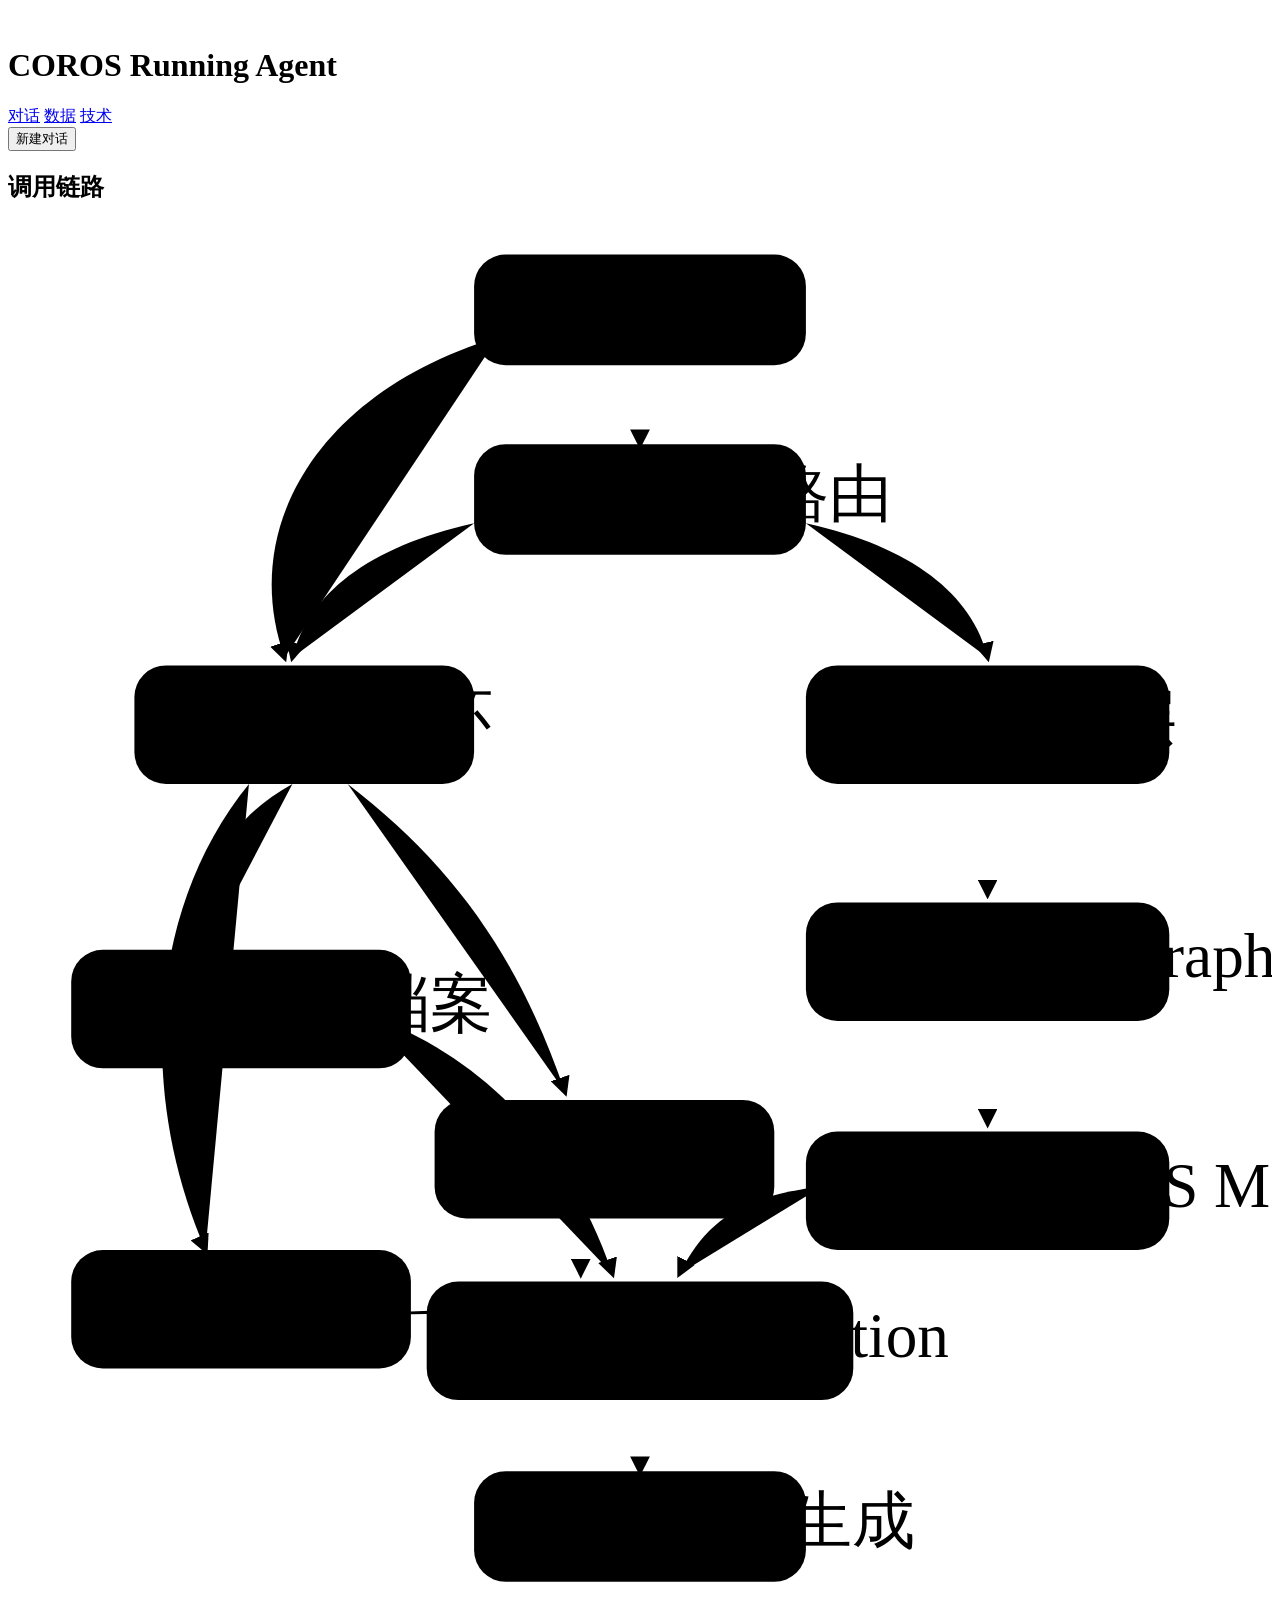
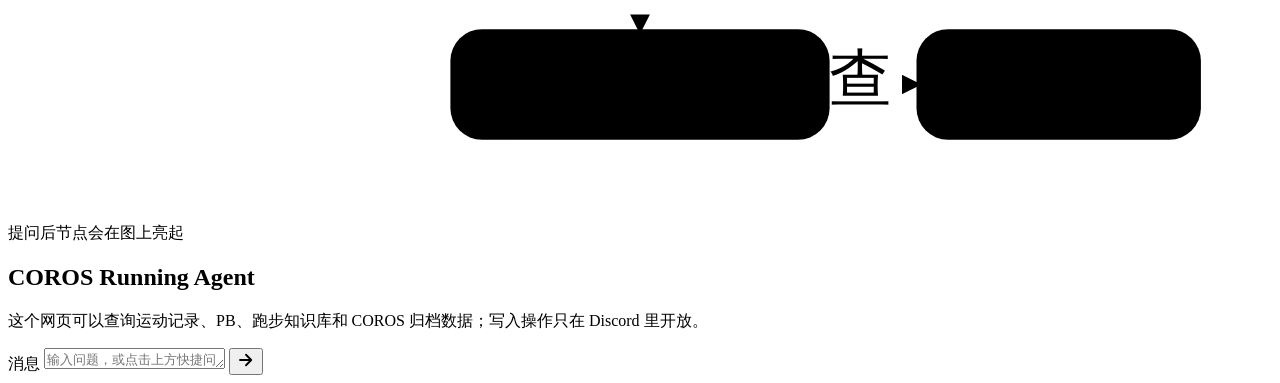
==== web/index.html @ f5cc942c "Initial open-source release" ====
<!doctype html>
<html lang="zh-CN">
  <head>
    <meta charset="utf-8">
    <meta name="viewport" content="width=device-width, initial-scale=1">
    <title>COROS Running Agent</title>
    <link rel="icon" type="image/png" href="/assets/coros-running-agent-avatar.png">
    <link rel="stylesheet" href="/styles.css">
  </head>
  <body>
    <header class="topbar">
      <div class="brand">
        <span class="mark" aria-hidden="true">
          <img src="/assets/coros-running-agent-avatar.png" alt="">
        </span>
        <h1>COROS Running Agent</h1>
      </div>
      <nav class="topnav">
        <a href="/" class="active" aria-current="page">对话</a>
        <a href="/data">数据</a>
        <a href="/tech">技术</a>
      </nav>
    </header>

    <main class="workspace">
      <aside class="rail" aria-label="对话列表">
        <button type="button" id="newChat" class="new-thread-button">新建对话</button>
        <div class="conversation-list" id="conversationList"></div>

        <section class="flowmap" id="flowMap" aria-label="本次调用链路">
          <h2 class="rail-title">调用链路</h2>
          <svg viewBox="0 0 320 400" role="img" aria-hidden="true">
            <defs>
              <marker id="flowArrow" viewBox="0 0 8 8" refX="6" refY="4"
                      markerWidth="5" markerHeight="5" orient="auto">
                <path d="M0 0 L8 4 L0 8 z" fill="currentColor"/>
              </marker>
            </defs>

            <g class="flow-wires">
              <path class="flow-edge" data-from="entry" data-to="router" d="M160 36 V56" marker-end="url(#flowArrow)"/>
              <path class="flow-edge" data-from="entry" data-to="loop" d="M124 29 C80 42 58 76 70 110" marker-end="url(#flowArrow)"/>
              <path class="flow-edge" data-from="router" data-to="loop" d="M118 76 C91 82 76 94 72 110" marker-end="url(#flowArrow)"/>
              <path class="flow-edge" data-from="router" data-to="capability" d="M202 76 C229 82 244 94 248 110" marker-end="url(#flowArrow)"/>
              <path class="flow-edge" data-from="loop" data-to="profile" d="M72 142 C56 151 48 164 50 184" marker-end="url(#flowArrow)"/>
              <path class="flow-edge" data-from="loop" data-to="knowledge" d="M86 142 C112 162 129 185 141 220" marker-end="url(#flowArrow)"/>
              <path class="flow-edge" data-from="loop" data-to="search" d="M61 142 C35 174 33 221 50 260" marker-end="url(#flowArrow)"/>
              <path class="flow-edge" data-from="capability" data-to="langgraph" d="M248 142 V170" marker-end="url(#flowArrow)"/>
              <path class="flow-edge" data-from="langgraph" data-to="coros" d="M248 202 V228" marker-end="url(#flowArrow)"/>
              <path class="flow-edge" data-from="coros" data-to="observation" d="M206 244 C187 246 177 252 170 266" marker-end="url(#flowArrow)"/>
              <path class="flow-edge" data-from="profile" data-to="observation" d="M90 200 C118 210 141 231 153 266" marker-end="url(#flowArrow)"/>
              <path class="flow-edge" data-from="knowledge" data-to="observation" d="M145 252 V266" marker-end="url(#flowArrow)"/>
              <path class="flow-edge" data-from="search" data-to="observation" d="M90 276 C112 277 133 275 145 274" marker-end="url(#flowArrow)"/>
              <path class="flow-edge" data-from="observation" data-to="llm" d="M160 298 V316" marker-end="url(#flowArrow)"/>
              <path class="flow-edge" data-from="llm" data-to="reflection" d="M160 344 V356" marker-end="url(#flowArrow)"/>
              <path class="flow-edge" data-from="reflection" data-to="answer" d="M202 370 H230" marker-end="url(#flowArrow)"/>
            </g>

            <g class="flow-node" data-module="entry">
              <rect x="118" y="8" width="84" height="28" rx="8"/>
              <text x="160" y="26">入口</text>
            </g>
            <g class="flow-node" data-module="router">
              <rect x="118" y="56" width="84" height="28" rx="8"/>
              <text x="160" y="74">语义路由</text>
            </g>
            <g class="flow-node" data-module="loop">
              <rect x="32" y="112" width="86" height="30" rx="8"/>
              <text x="75" y="131">主循环</text>
            </g>
            <g class="flow-node" data-module="capability">
              <rect x="202" y="112" width="92" height="30" rx="8"/>
              <text x="248" y="131">能力层</text>
            </g>
            <g class="flow-node" data-module="langgraph">
              <rect x="202" y="172" width="92" height="30" rx="8"/>
              <text x="248" y="191">LangGraph</text>
            </g>

            <g class="flow-node" data-module="coros">
              <rect x="202" y="230" width="92" height="30" rx="8"/>
              <text x="248" y="249">COROS MCP</text>
            </g>
            <g class="flow-node" data-module="profile">
              <rect x="16" y="184" width="86" height="30" rx="8"/>
              <text x="59" y="203">长期档案</text>
            </g>
            <g class="flow-node" data-module="knowledge">
              <rect x="108" y="222" width="86" height="30" rx="8"/>
              <text x="151" y="241">RAG</text>
            </g>
            <g class="flow-node" data-module="search">
              <rect x="16" y="260" width="86" height="30" rx="8"/>
              <text x="59" y="279">搜索</text>
            </g>
            <g class="flow-node" data-module="observation">
              <rect x="106" y="268" width="108" height="30" rx="8"/>
              <text x="160" y="287">Observation</text>
            </g>
            <g class="flow-node" data-module="llm">
              <rect x="118" y="316" width="84" height="28" rx="8"/>
              <text x="160" y="334">LLM 生成</text>
            </g>

            <g class="flow-node" data-module="reflection">
              <rect x="112" y="356" width="96" height="28" rx="8"/>
              <text x="160" y="374">反思检查</text>
            </g>

            <g class="flow-node" data-module="answer">
              <rect x="230" y="356" width="72" height="28" rx="8"/>
              <text x="266" y="374">回答</text>
            </g>
          </svg>
          <p class="flow-hint" id="flowHint">提问后节点会在图上亮起</p>
        </section>
      </aside>

      <section class="chat-shell">
        <div class="stage">
          <div class="thread" id="chatLog" aria-live="polite">
            <section class="welcome" id="welcome">
              <h2>COROS Running Agent</h2>
              <p>这个网页可以查询运动记录、PB、跑步知识库和 COROS 归档数据；写入操作只在 Discord 里开放。</p>
            </section>
          </div>
        </div>

        <section class="composer-suggestions" aria-label="快捷问题">
          <div class="suggestions" id="suggestions"></div>
        </section>

        <form class="composer" id="chatForm">
          <label class="sr-only" for="messageInput">消息</label>
          <textarea
            id="messageInput"
            rows="1"
            placeholder="输入问题，或点击上方快捷问题填入……"
            autocomplete="off"
          ></textarea>
          <button type="submit" id="sendButton" aria-label="发送">
            <svg viewBox="0 0 24 24" width="18" height="18" aria-hidden="true">
              <path d="M4 12h13M12 5l7 7-7 7" fill="none" stroke="currentColor"
                    stroke-width="2.4" stroke-linecap="round" stroke-linejoin="round"/>
            </svg>
          </button>
        </form>
      </section>
    </main>

    <script src="/app.js" type="module"></script>
  </body>
</html>
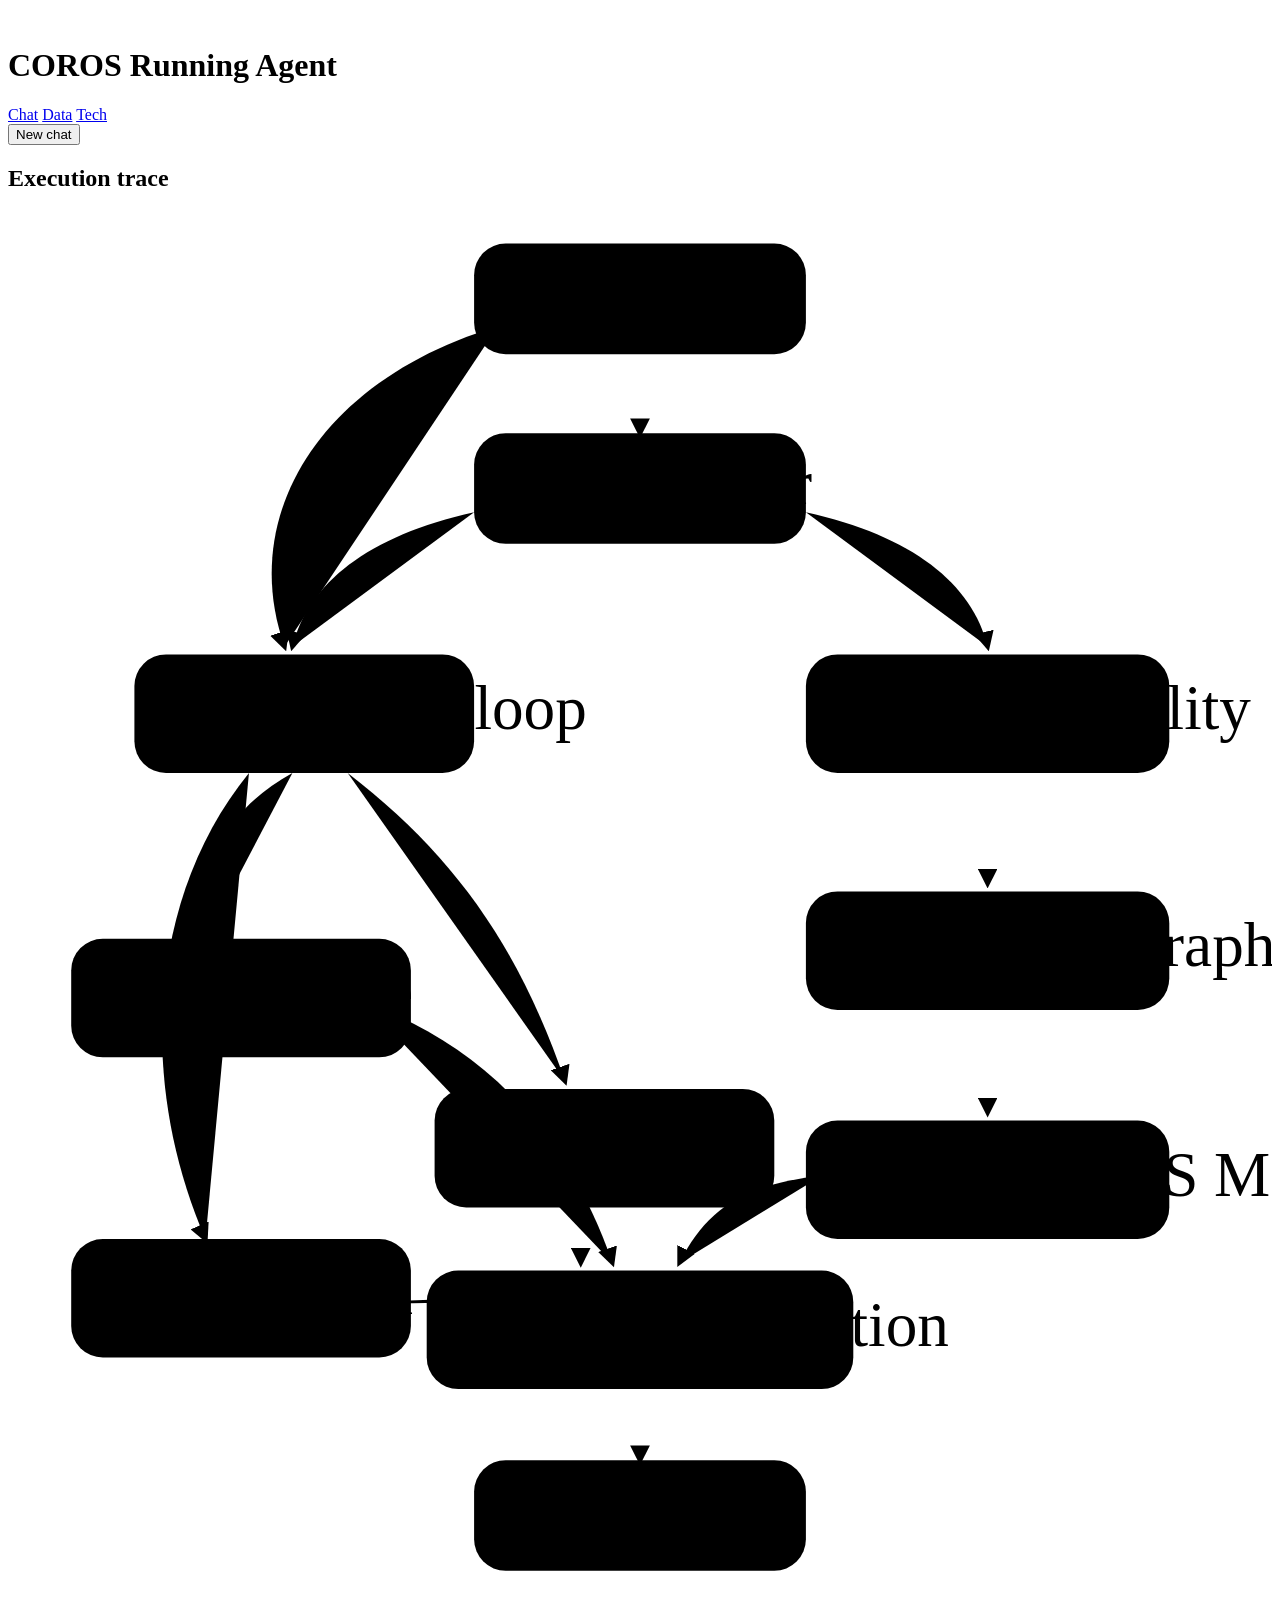
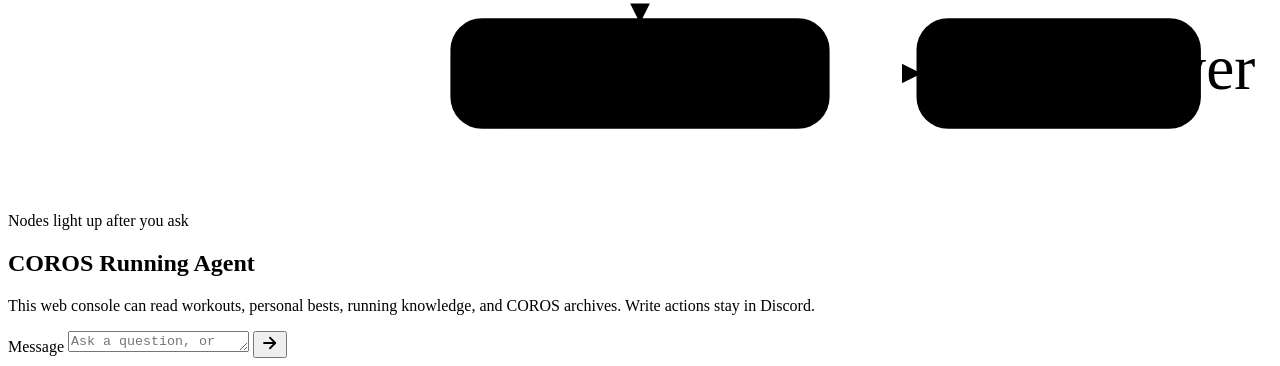
==== commit afaaa5a9: "docs: localize web UI to English" ====
--- a/web/index.html
+++ b/web/index.html
@@ -1,5 +1,5 @@
 <!doctype html>
-<html lang="zh-CN">
+<html lang="en">
   <head>
     <meta charset="utf-8">
     <meta name="viewport" content="width=device-width, initial-scale=1">
@@ -16,19 +16,19 @@
         <h1>COROS Running Agent</h1>
       </div>
       <nav class="topnav">
-        <a href="/" class="active" aria-current="page">对话</a>
-        <a href="/data">数据</a>
-        <a href="/tech">技术</a>
+        <a href="/" class="active" aria-current="page">Chat</a>
+        <a href="/data">Data</a>
+        <a href="/tech">Tech</a>
       </nav>
     </header>
 
     <main class="workspace">
-      <aside class="rail" aria-label="对话列表">
-        <button type="button" id="newChat" class="new-thread-button">新建对话</button>
+      <aside class="rail" aria-label="Conversation list">
+        <button type="button" id="newChat" class="new-thread-button">New chat</button>
         <div class="conversation-list" id="conversationList"></div>
 
-        <section class="flowmap" id="flowMap" aria-label="本次调用链路">
-          <h2 class="rail-title">调用链路</h2>
+        <section class="flowmap" id="flowMap" aria-label="Execution trace">
+          <h2 class="rail-title">Execution trace</h2>
           <svg viewBox="0 0 320 400" role="img" aria-hidden="true">
             <defs>
               <marker id="flowArrow" viewBox="0 0 8 8" refX="6" refY="4"
@@ -58,19 +58,19 @@
 
             <g class="flow-node" data-module="entry">
               <rect x="118" y="8" width="84" height="28" rx="8"/>
-              <text x="160" y="26">入口</text>
+              <text x="160" y="26">Input</text>
             </g>
             <g class="flow-node" data-module="router">
               <rect x="118" y="56" width="84" height="28" rx="8"/>
-              <text x="160" y="74">语义路由</text>
+              <text x="160" y="74">Router</text>
             </g>
             <g class="flow-node" data-module="loop">
               <rect x="32" y="112" width="86" height="30" rx="8"/>
-              <text x="75" y="131">主循环</text>
+              <text x="75" y="131">Agent loop</text>
             </g>
             <g class="flow-node" data-module="capability">
               <rect x="202" y="112" width="92" height="30" rx="8"/>
-              <text x="248" y="131">能力层</text>
+              <text x="248" y="131">Capability</text>
             </g>
             <g class="flow-node" data-module="langgraph">
               <rect x="202" y="172" width="92" height="30" rx="8"/>
@@ -83,7 +83,7 @@
             </g>
             <g class="flow-node" data-module="profile">
               <rect x="16" y="184" width="86" height="30" rx="8"/>
-              <text x="59" y="203">长期档案</text>
+              <text x="59" y="203">Profile</text>
             </g>
             <g class="flow-node" data-module="knowledge">
               <rect x="108" y="222" width="86" height="30" rx="8"/>
@@ -91,7 +91,7 @@
             </g>
             <g class="flow-node" data-module="search">
               <rect x="16" y="260" width="86" height="30" rx="8"/>
-              <text x="59" y="279">搜索</text>
+              <text x="59" y="279">Search</text>
             </g>
             <g class="flow-node" data-module="observation">
               <rect x="106" y="268" width="108" height="30" rx="8"/>
@@ -99,20 +99,20 @@
             </g>
             <g class="flow-node" data-module="llm">
               <rect x="118" y="316" width="84" height="28" rx="8"/>
-              <text x="160" y="334">LLM 生成</text>
+              <text x="160" y="334">LLM</text>
             </g>
 
             <g class="flow-node" data-module="reflection">
               <rect x="112" y="356" width="96" height="28" rx="8"/>
-              <text x="160" y="374">反思检查</text>
+              <text x="160" y="374">Reflect</text>
             </g>
 
             <g class="flow-node" data-module="answer">
               <rect x="230" y="356" width="72" height="28" rx="8"/>
-              <text x="266" y="374">回答</text>
+              <text x="266" y="374">Answer</text>
             </g>
           </svg>
-          <p class="flow-hint" id="flowHint">提问后节点会在图上亮起</p>
+          <p class="flow-hint" id="flowHint">Nodes light up after you ask</p>
         </section>
       </aside>
 
@@ -121,24 +121,24 @@
           <div class="thread" id="chatLog" aria-live="polite">
             <section class="welcome" id="welcome">
               <h2>COROS Running Agent</h2>
-              <p>这个网页可以查询运动记录、PB、跑步知识库和 COROS 归档数据；写入操作只在 Discord 里开放。</p>
+              <p>This web console can read workouts, personal bests, running knowledge, and COROS archives. Write actions stay in Discord.</p>
             </section>
           </div>
         </div>
 
-        <section class="composer-suggestions" aria-label="快捷问题">
+        <section class="composer-suggestions" aria-label="Suggested questions">
           <div class="suggestions" id="suggestions"></div>
         </section>
 
         <form class="composer" id="chatForm">
-          <label class="sr-only" for="messageInput">消息</label>
+          <label class="sr-only" for="messageInput">Message</label>
           <textarea
             id="messageInput"
             rows="1"
-            placeholder="输入问题，或点击上方快捷问题填入……"
+            placeholder="Ask a question, or click a suggested prompt above..."
             autocomplete="off"
           ></textarea>
-          <button type="submit" id="sendButton" aria-label="发送">
+          <button type="submit" id="sendButton" aria-label="Send">
             <svg viewBox="0 0 24 24" width="18" height="18" aria-hidden="true">
               <path d="M4 12h13M12 5l7 7-7 7" fill="none" stroke="currentColor"
                     stroke-width="2.4" stroke-linecap="round" stroke-linejoin="round"/>
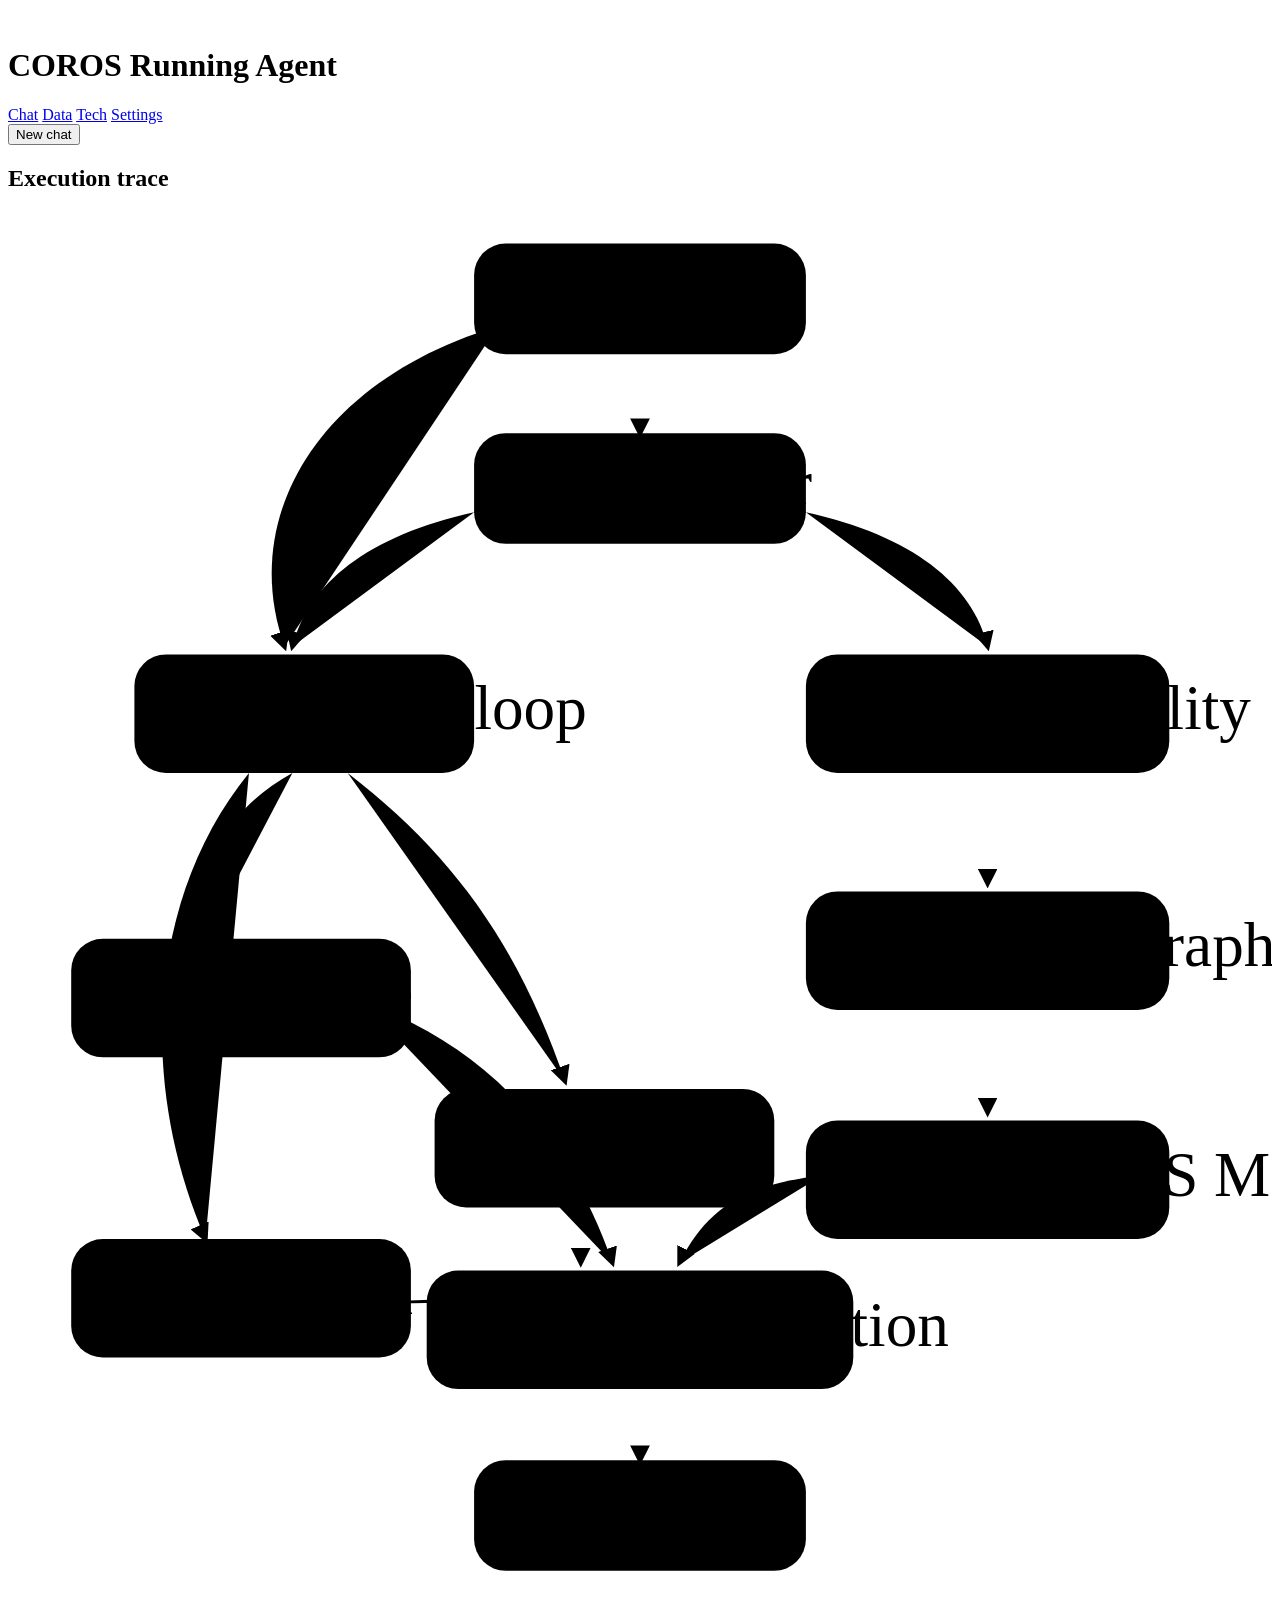
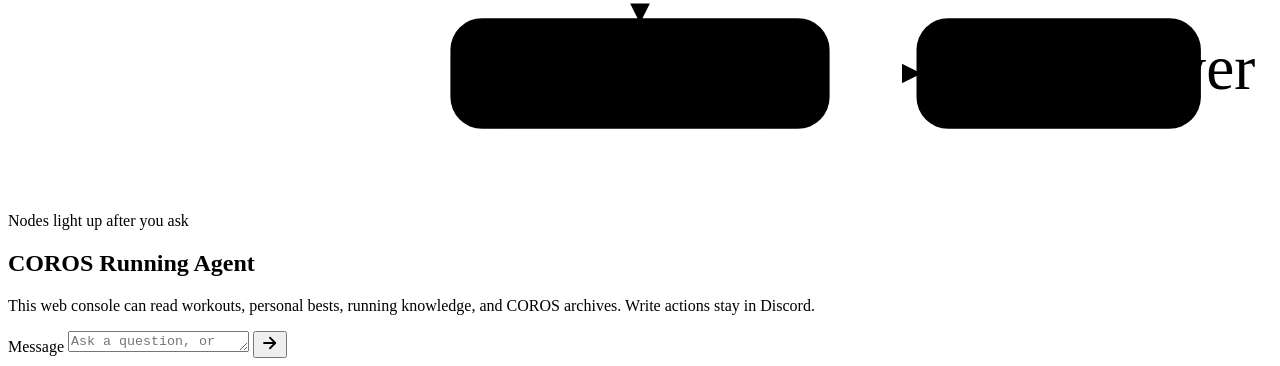
==== commit 23798332: "feat: 设置与 Prompt Skills 控制台 网页上多了一个 /settings，管两件事：  - 自动化开关。运动报告和睡眠报告的自动推送原来是环境变量，   改完要重启；现在存在 dat" ====
--- a/web/index.html
+++ b/web/index.html
@@ -16,19 +16,20 @@
         <h1>COROS Running Agent</h1>
       </div>
       <nav class="topnav">
-        <a href="/" class="active" aria-current="page">Chat</a>
-        <a href="/data">Data</a>
-        <a href="/tech">Tech</a>
+        <a href="/" class="active" aria-current="page" data-i18n="nav.chat">Chat</a>
+        <a href="/data" data-i18n="nav.data">Data</a>
+        <a href="/tech" data-i18n="nav.tech">Tech</a>
+        <a href="/settings" data-i18n="nav.settings">Settings</a>
       </nav>
     </header>
 
     <main class="workspace">
-      <aside class="rail" aria-label="Conversation list">
-        <button type="button" id="newChat" class="new-thread-button">New chat</button>
+      <aside class="rail" data-i18n-aria="chat.conversationList" aria-label="Conversation list">
+        <button type="button" id="newChat" class="new-thread-button" data-i18n="chat.newChat">New chat</button>
         <div class="conversation-list" id="conversationList"></div>
 
-        <section class="flowmap" id="flowMap" aria-label="Execution trace">
-          <h2 class="rail-title">Execution trace</h2>
+        <section class="flowmap" id="flowMap" data-i18n-aria="flow.title" aria-label="Execution trace">
+          <h2 class="rail-title" data-i18n="flow.title">Execution trace</h2>
           <svg viewBox="0 0 320 400" role="img" aria-hidden="true">
             <defs>
               <marker id="flowArrow" viewBox="0 0 8 8" refX="6" refY="4"
@@ -58,61 +59,61 @@
 
             <g class="flow-node" data-module="entry">
               <rect x="118" y="8" width="84" height="28" rx="8"/>
-              <text x="160" y="26">Input</text>
+              <text x="160" y="26" data-i18n="flow.entry">Input</text>
             </g>
             <g class="flow-node" data-module="router">
               <rect x="118" y="56" width="84" height="28" rx="8"/>
-              <text x="160" y="74">Router</text>
+              <text x="160" y="74" data-i18n="flow.router">Router</text>
             </g>
             <g class="flow-node" data-module="loop">
               <rect x="32" y="112" width="86" height="30" rx="8"/>
-              <text x="75" y="131">Agent loop</text>
+              <text x="75" y="131" data-i18n="flow.loop">Agent loop</text>
             </g>
             <g class="flow-node" data-module="capability">
               <rect x="202" y="112" width="92" height="30" rx="8"/>
-              <text x="248" y="131">Capability</text>
+              <text x="248" y="131" data-i18n="flow.capability">Capability</text>
             </g>
             <g class="flow-node" data-module="langgraph">
               <rect x="202" y="172" width="92" height="30" rx="8"/>
-              <text x="248" y="191">LangGraph</text>
+              <text x="248" y="191" data-i18n="flow.langgraph">LangGraph</text>
             </g>
 
             <g class="flow-node" data-module="coros">
               <rect x="202" y="230" width="92" height="30" rx="8"/>
-              <text x="248" y="249">COROS MCP</text>
+              <text x="248" y="249" data-i18n="flow.coros">COROS MCP</text>
             </g>
             <g class="flow-node" data-module="profile">
               <rect x="16" y="184" width="86" height="30" rx="8"/>
-              <text x="59" y="203">Profile</text>
+              <text x="59" y="203" data-i18n="flow.profile">Profile</text>
             </g>
             <g class="flow-node" data-module="knowledge">
               <rect x="108" y="222" width="86" height="30" rx="8"/>
-              <text x="151" y="241">RAG</text>
+              <text x="151" y="241" data-i18n="flow.knowledge">RAG</text>
             </g>
             <g class="flow-node" data-module="search">
               <rect x="16" y="260" width="86" height="30" rx="8"/>
-              <text x="59" y="279">Search</text>
+              <text x="59" y="279" data-i18n="flow.search">Search</text>
             </g>
             <g class="flow-node" data-module="observation">
               <rect x="106" y="268" width="108" height="30" rx="8"/>
-              <text x="160" y="287">Observation</text>
+              <text x="160" y="287" data-i18n="flow.observation">Observation</text>
             </g>
             <g class="flow-node" data-module="llm">
               <rect x="118" y="316" width="84" height="28" rx="8"/>
-              <text x="160" y="334">LLM</text>
+              <text x="160" y="334" data-i18n="flow.llm">LLM</text>
             </g>
 
             <g class="flow-node" data-module="reflection">
               <rect x="112" y="356" width="96" height="28" rx="8"/>
-              <text x="160" y="374">Reflect</text>
+              <text x="160" y="374" data-i18n="flow.reflection">Reflect</text>
             </g>
 
             <g class="flow-node" data-module="answer">
               <rect x="230" y="356" width="72" height="28" rx="8"/>
-              <text x="266" y="374">Answer</text>
+              <text x="266" y="374" data-i18n="flow.answer">Answer</text>
             </g>
           </svg>
-          <p class="flow-hint" id="flowHint">Nodes light up after you ask</p>
+          <p class="flow-hint" id="flowHint" data-i18n="flow.hint">Nodes light up after you ask</p>
         </section>
       </aside>
 
@@ -121,24 +122,25 @@
           <div class="thread" id="chatLog" aria-live="polite">
             <section class="welcome" id="welcome">
               <h2>COROS Running Agent</h2>
-              <p>This web console can read workouts, personal bests, running knowledge, and COROS archives. Write actions stay in Discord.</p>
+              <p data-i18n="chat.welcomeBody">This web console can read workouts, personal bests, running knowledge, and COROS archives. Write actions stay in Discord.</p>
             </section>
           </div>
         </div>
 
-        <section class="composer-suggestions" aria-label="Suggested questions">
+        <section class="composer-suggestions" data-i18n-aria="chat.suggestions" aria-label="Suggested questions">
           <div class="suggestions" id="suggestions"></div>
         </section>
 
         <form class="composer" id="chatForm">
-          <label class="sr-only" for="messageInput">Message</label>
+          <label class="sr-only" for="messageInput" data-i18n="chat.message">Message</label>
           <textarea
             id="messageInput"
             rows="1"
+            data-i18n-placeholder="chat.placeholder"
             placeholder="Ask a question, or click a suggested prompt above..."
             autocomplete="off"
           ></textarea>
-          <button type="submit" id="sendButton" aria-label="Send">
+          <button type="submit" id="sendButton" data-i18n-aria="chat.send" aria-label="Send">
             <svg viewBox="0 0 24 24" width="18" height="18" aria-hidden="true">
               <path d="M4 12h13M12 5l7 7-7 7" fill="none" stroke="currentColor"
                     stroke-width="2.4" stroke-linecap="round" stroke-linejoin="round"/>
@@ -148,6 +150,21 @@
       </section>
     </main>
 
+    <section class="activity-notice" id="activityNotice" hidden aria-live="polite">
+      <div class="activity-notice-card" role="dialog" aria-modal="false" aria-labelledby="activityNoticeTitle">
+        <button type="button" class="notice-close" id="activityNoticeDismiss" data-i18n-aria="notice.dismiss" aria-label="Dismiss workout notice">
+          <svg viewBox="0 0 24 24" width="16" height="16" aria-hidden="true">
+            <path d="M6 6l12 12M18 6L6 18" fill="none" stroke="currentColor"
+                  stroke-width="2.2" stroke-linecap="round"/>
+          </svg>
+        </button>
+        <p class="notice-eyebrow" data-i18n="notice.eyebrow">New activity detected</p>
+        <h2 id="activityNoticeTitle" data-i18n="notice.title">Completed workout</h2>
+        <p id="activityNoticeMeta" data-i18n="notice.meta">Ready for AI review</p>
+        <button type="button" class="notice-primary" id="activityNoticeInterpret" data-i18n="notice.interpret">Interpret</button>
+      </div>
+    </section>
+
     <script src="/app.js" type="module"></script>
   </body>
 </html>
